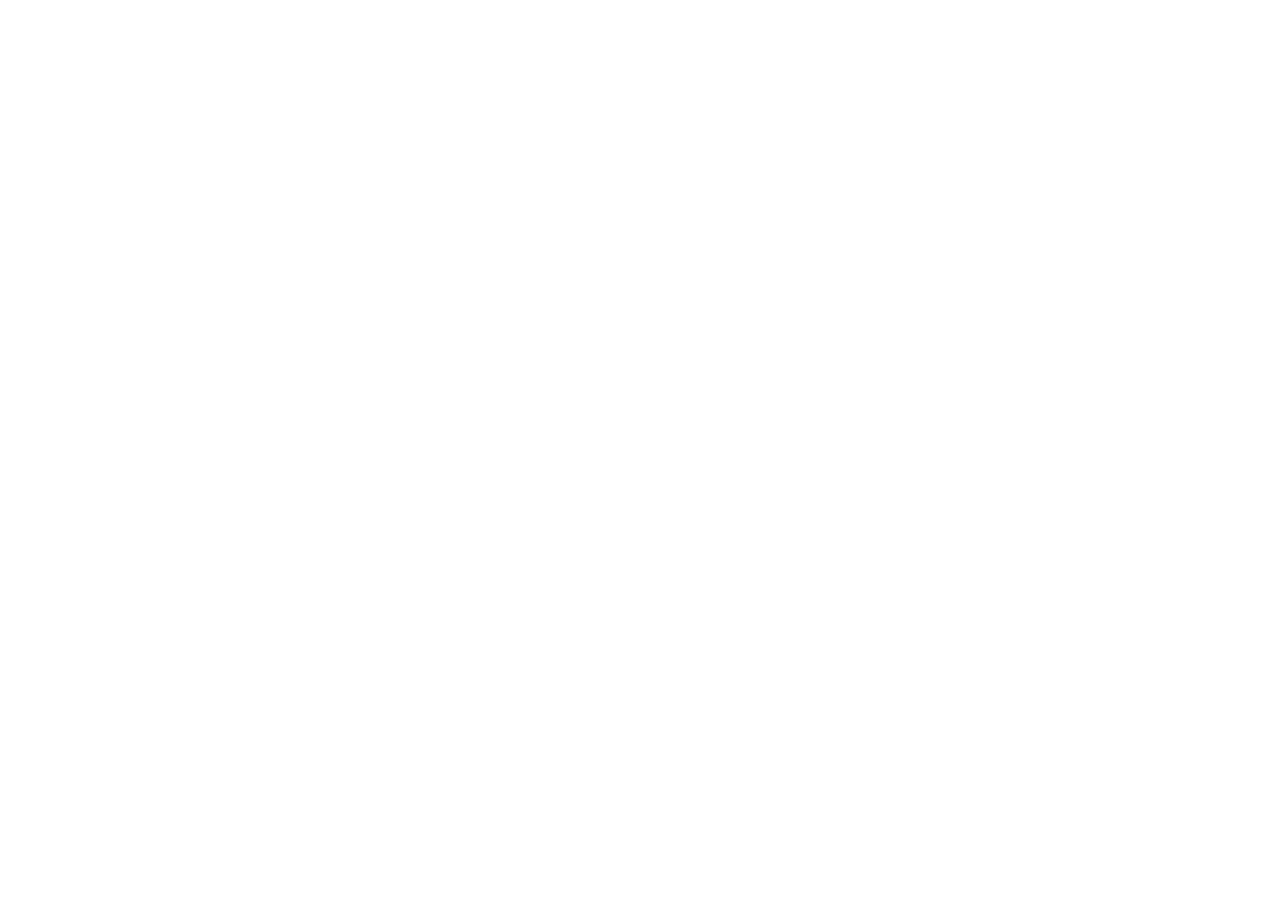
==== index.html @ 3aa77123 "Wireframe 1" ====
<!DOCTYPE html>
<html lang="en">
<head>
    <meta charset="UTF-8">
    <meta http-equiv="X-UA-Compatible" content="IE=edge">
    <meta name="viewport" content="width=device-width, initial-scale=1.0">
    <title>Document</title>
</head>
<body>
    <div id="BOO">

    </div>
</body>
</html>
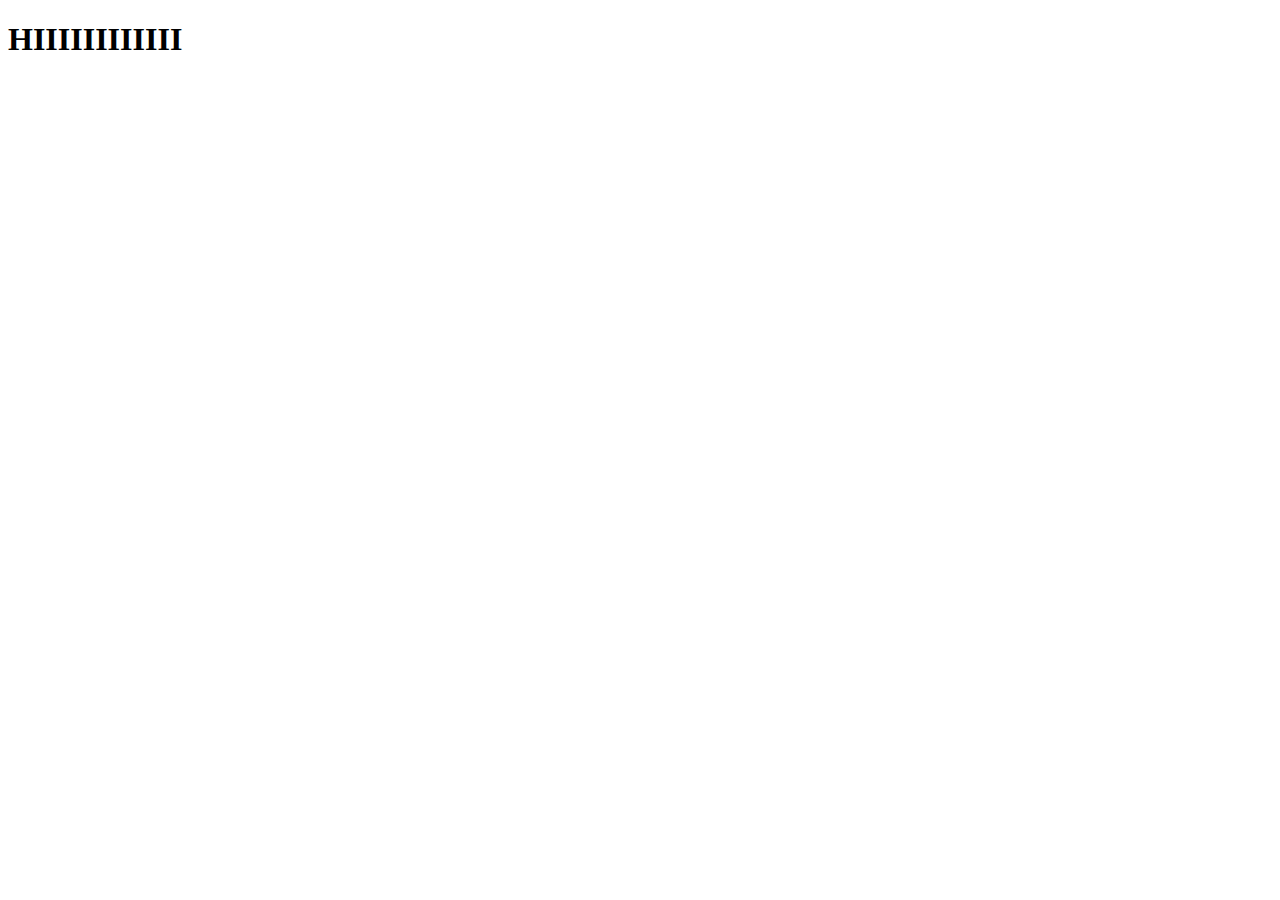
==== commit fc3b846f: "change 2" ====
--- a/index.html
+++ b/index.html
@@ -7,6 +7,7 @@
     <title>Document</title>
 </head>
 <body>
+    <h1>HIIIIIIIIIIII</h1>
     <div id="BOO">
 
     </div>
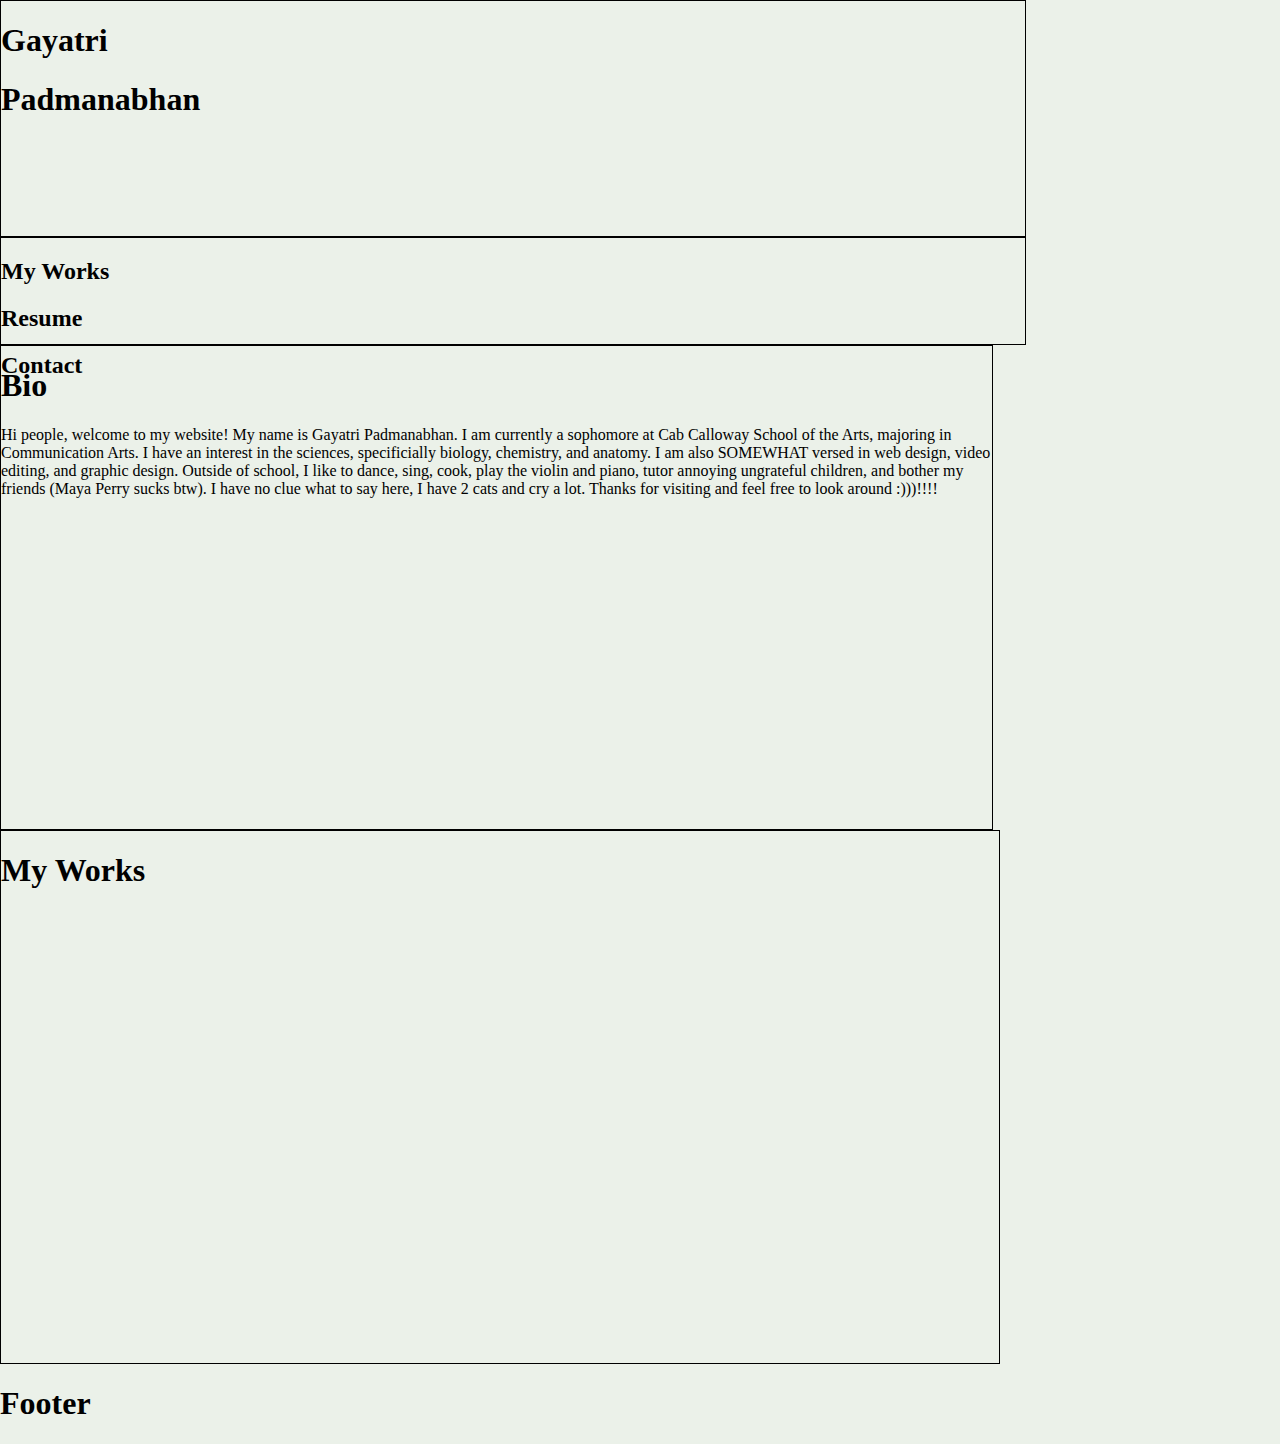
==== commit f17e5f67: "Wireframe Day 2" ====
--- a/index.html
+++ b/index.html
@@ -5,11 +5,34 @@
     <meta http-equiv="X-UA-Compatible" content="IE=edge">
     <meta name="viewport" content="width=device-width, initial-scale=1.0">
     <title>Document</title>
+    <link rel="stylesheet" href="css/stylesheet.css">
 </head>
 <body>
-    <h1>HIIIIIIIIIIII</h1>
-    <div id="BOO">
+    <div class="header">
+        <h1>Gayatri</h1>
+        <h1>Padmanabhan</h1>
+    </div>
 
+    <div class="nav">
+        <h2>My Works</h2>
+        <h2>Resume</h2>
+        <h2>Contact</h2>
+    </div>
+
+    <div class="bio">
+        <h1>Bio</h1>
+        <p>Hi people, welcome to my website! My name is Gayatri Padmanabhan. I am currently a sophomore at Cab Calloway School of the Arts, majoring in Communication Arts. 
+            I have an interest in the sciences, specificially biology, chemistry, and anatomy. I am also SOMEWHAT versed in web design, video editing, and graphic design. 
+            Outside of school, I like to dance, sing, cook, play the violin and piano, tutor annoying ungrateful children, and bother my friends (Maya Perry sucks btw). 
+            I have no clue what to say here, I have 2 cats and cry a lot. Thanks for visiting and feel free to look around :)))!!!!</p>
+    </div>
+
+    <div class="myworks">
+        <h1>My Works</h1>
+    </div>
+
+    <div id="footer">
+        <h1>Footer</h1>
     </div>
 </body>
 </html>--- a/css/stylesheet.css
+++ b/css/stylesheet.css
@@ -0,0 +1,39 @@
+body {
+    margin: 0;
+    width: 100%;
+    height: auto;
+    background-color: #ebf1e9;
+    display: flex;
+    justify-content: center;
+    flex-direction: column;
+}
+
+.header {
+    width: 1024px;
+    height: 235px;
+    border: rgb(0, 0, 0) solid 1px;
+}
+
+.nav {
+    width: 1024px;
+    height: 106px;
+    border: rgb(0, 0, 0) solid 1px;
+}
+
+.bio {
+    width: 991px;
+    height: 483px;
+    border: rgb(0, 0, 0) solid 1px;
+}
+
+.myworks {
+    width: 998px;
+    height: 532px;
+    border: rgb(0, 0, 0) solid 1px;
+}
+
+.footer {
+    width: 1024px;
+    height: 129px;
+    border: rgb(0, 0, 0) solid 1px;
+}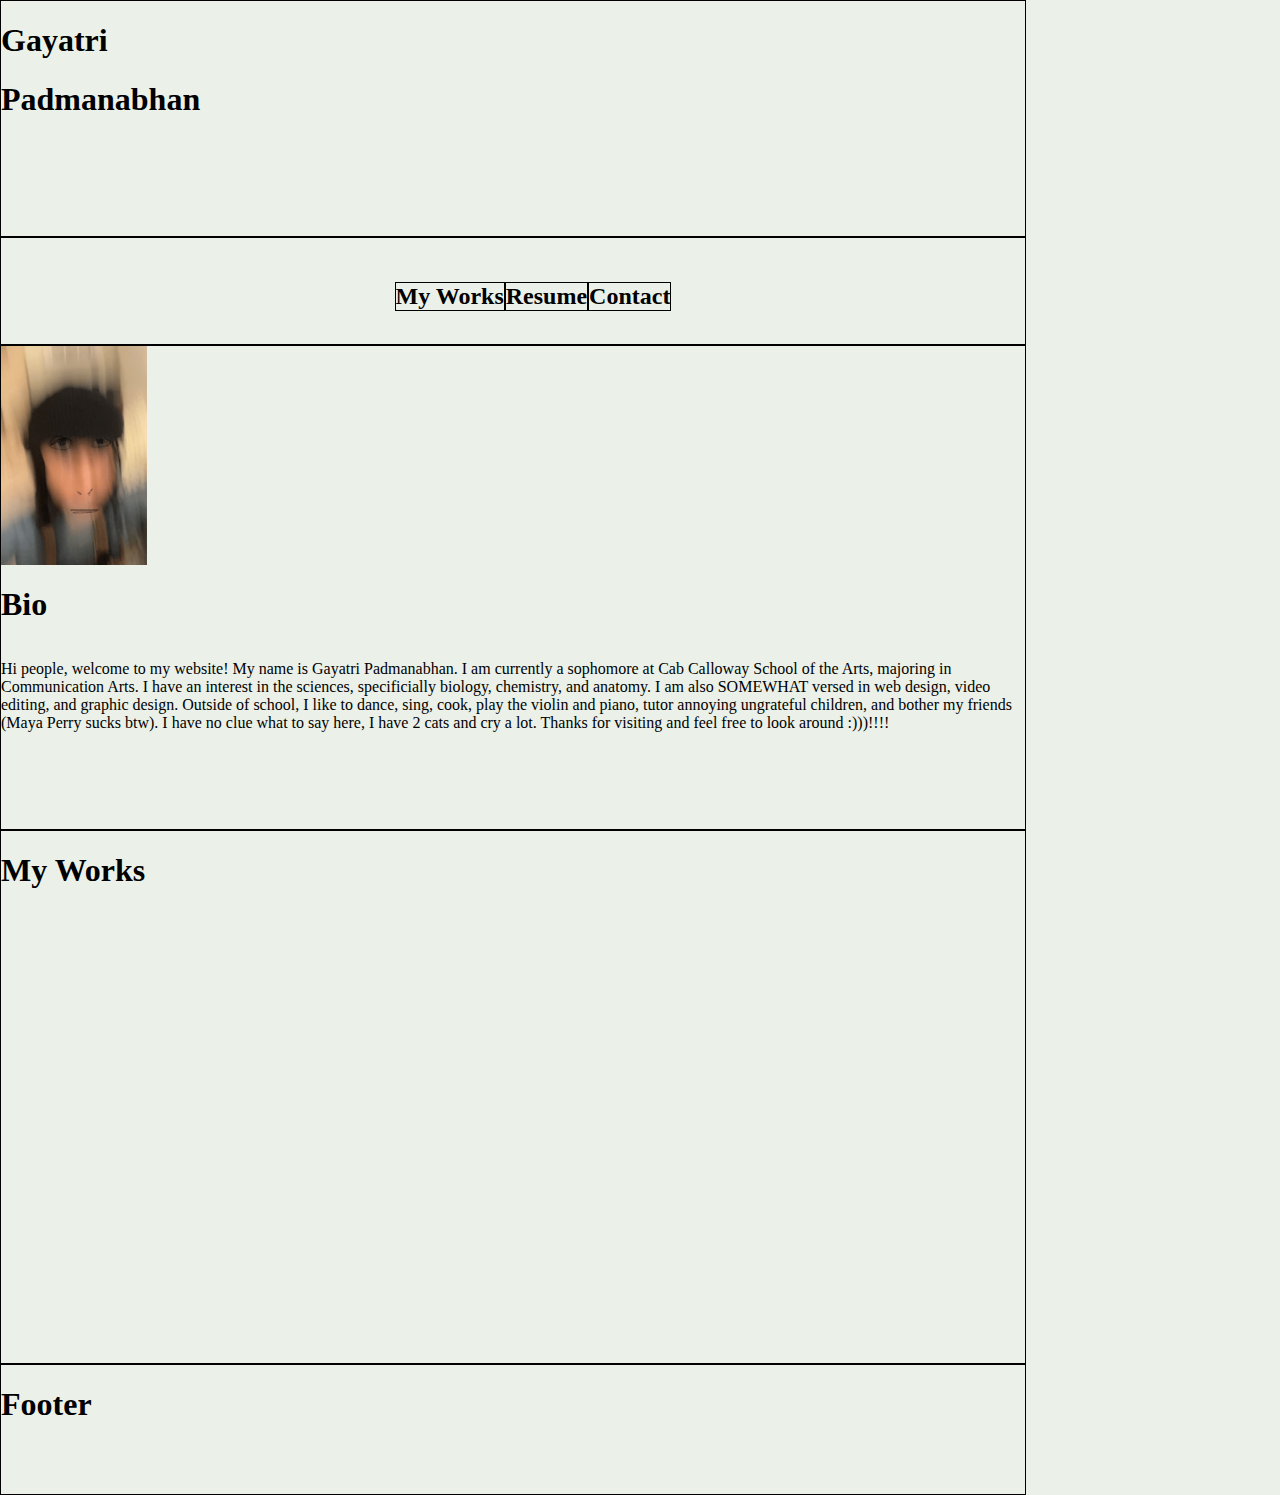
==== commit 2a7b21a1: "Wireframe Day 3" ====
--- a/index.html
+++ b/index.html
@@ -9,29 +9,45 @@
 </head>
 <body>
     <div class="header">
-        <h1>Gayatri</h1>
-        <h1>Padmanabhan</h1>
+        <div id="headertext">
+            <h1>Gayatri</h1>
+            <h1>Padmanabhan</h1>
+        </div>
     </div>
 
-    <div class="nav">
-        <h2>My Works</h2>
-        <h2>Resume</h2>
-        <h2>Contact</h2>
-    </div>
+    <nav>
+        <h2>
+            <ul>
+                <div id="navtext">
+                    <li>My Works</li>
+                    <li>Resume</li>
+                    <li>Contact</li>
+                </div>
+            </ul>
+        </h2>
+    </nav>
+        
 
     <div class="bio">
+        <div id="bioimg">
+            <img src="images/bioimg.png" alt="face">
+        </div>
         <h1>Bio</h1>
-        <p>Hi people, welcome to my website! My name is Gayatri Padmanabhan. I am currently a sophomore at Cab Calloway School of the Arts, majoring in Communication Arts. 
-            I have an interest in the sciences, specificially biology, chemistry, and anatomy. I am also SOMEWHAT versed in web design, video editing, and graphic design. 
-            Outside of school, I like to dance, sing, cook, play the violin and piano, tutor annoying ungrateful children, and bother my friends (Maya Perry sucks btw). 
-            I have no clue what to say here, I have 2 cats and cry a lot. Thanks for visiting and feel free to look around :)))!!!!</p>
+        <div id="biotext">
+            <p>Hi people, welcome to my website! My name is Gayatri Padmanabhan. I am currently a sophomore at Cab Calloway School of the Arts, majoring in Communication Arts. 
+                I have an interest in the sciences, specificially biology, chemistry, and anatomy. I am also SOMEWHAT versed in web design, video editing, and graphic design. 
+                Outside of school, I like to dance, sing, cook, play the violin and piano, tutor annoying ungrateful children, and bother my friends (Maya Perry sucks btw). 
+                I have no clue what to say here, I have 2 cats and cry a lot. Thanks for visiting and feel free to look around :)))!!!!</p>
+        </div>
     </div>
 
     <div class="myworks">
-        <h1>My Works</h1>
+        <div id="myworkstext">
+            <h1>My Works</h1>
+        </div>
     </div>
 
-    <div id="footer">
+    <div class="footer">
         <h1>Footer</h1>
     </div>
 </body>
--- a/css/stylesheet.css
+++ b/css/stylesheet.css
@@ -1,6 +1,5 @@
 body {
     margin: 0;
-    width: 100%;
     height: auto;
     background-color: #ebf1e9;
     display: flex;
@@ -12,28 +11,64 @@
     width: 1024px;
     height: 235px;
     border: rgb(0, 0, 0) solid 1px;
+    display: flex;
 }
 
-.nav {
+nav {
+    position: relative;
+    display: flex;
+    justify-content: space-around;
+    flex-direction: row;
     width: 1024px;
     height: 106px;
     border: rgb(0, 0, 0) solid 1px;
+    /* text-align: center; */
+
+}
+
+#navtext {
+    display: flex;
+    flex-direction: row;
+    justify-content: space-evenly;
 }
 
 .bio {
-    width: 991px;
+    width: 1024px;
     height: 483px;
     border: rgb(0, 0, 0) solid 1px;
 }
 
+#biotext {
+    display: flex;
+    justify-content: center;
+}
+
+#bioimg {
+    display: flex;
+    width: 202.5px;
+    height: 218.5px;
+}
+
 .myworks {
-    width: 998px;
+    width: 1024px;
     height: 532px;
     border: rgb(0, 0, 0) solid 1px;
+    display: flex;
 }
 
 .footer {
     width: 1024px;
     height: 129px;
     border: rgb(0, 0, 0) solid 1px;
+    display: flex;
+}
+
+ul {
+    list-style-type: none;
+}
+
+li {
+    border: solid 1px black;
+    align-self: center;
+    flex-grow: 1;
 }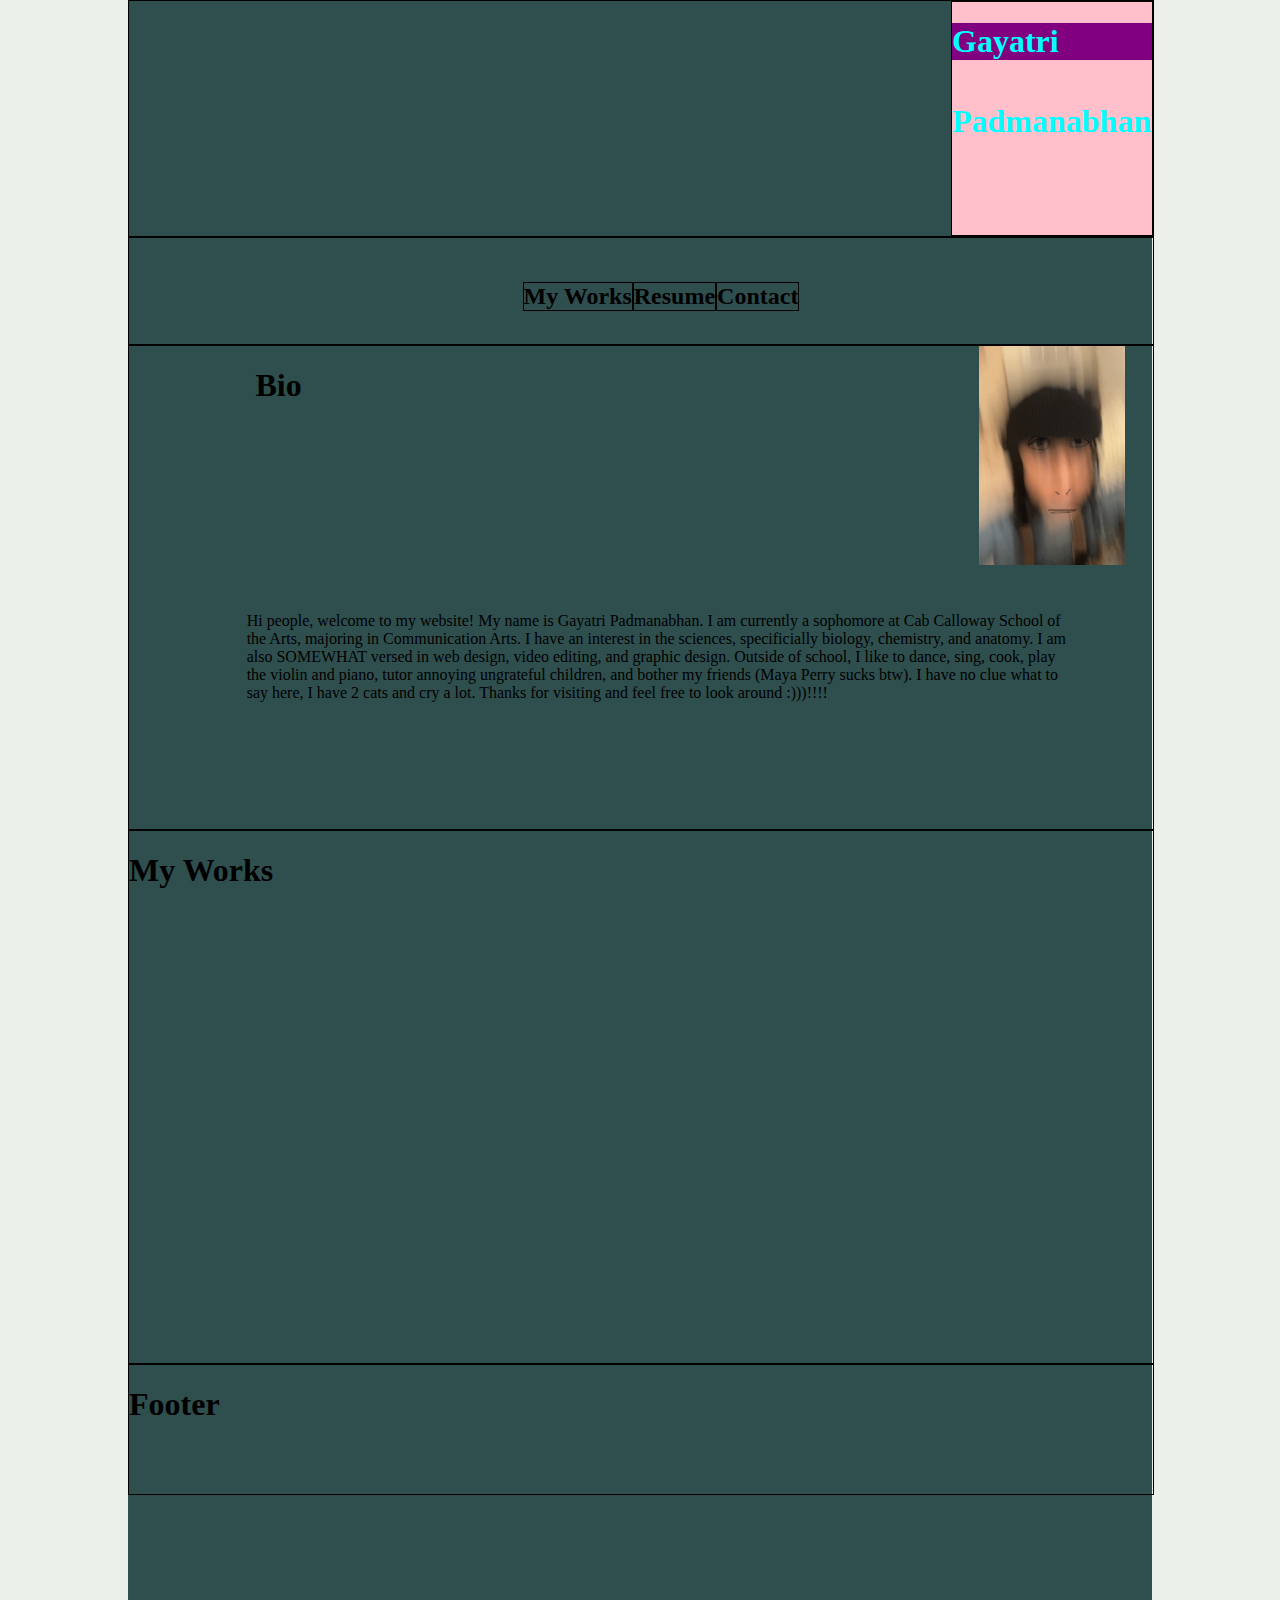
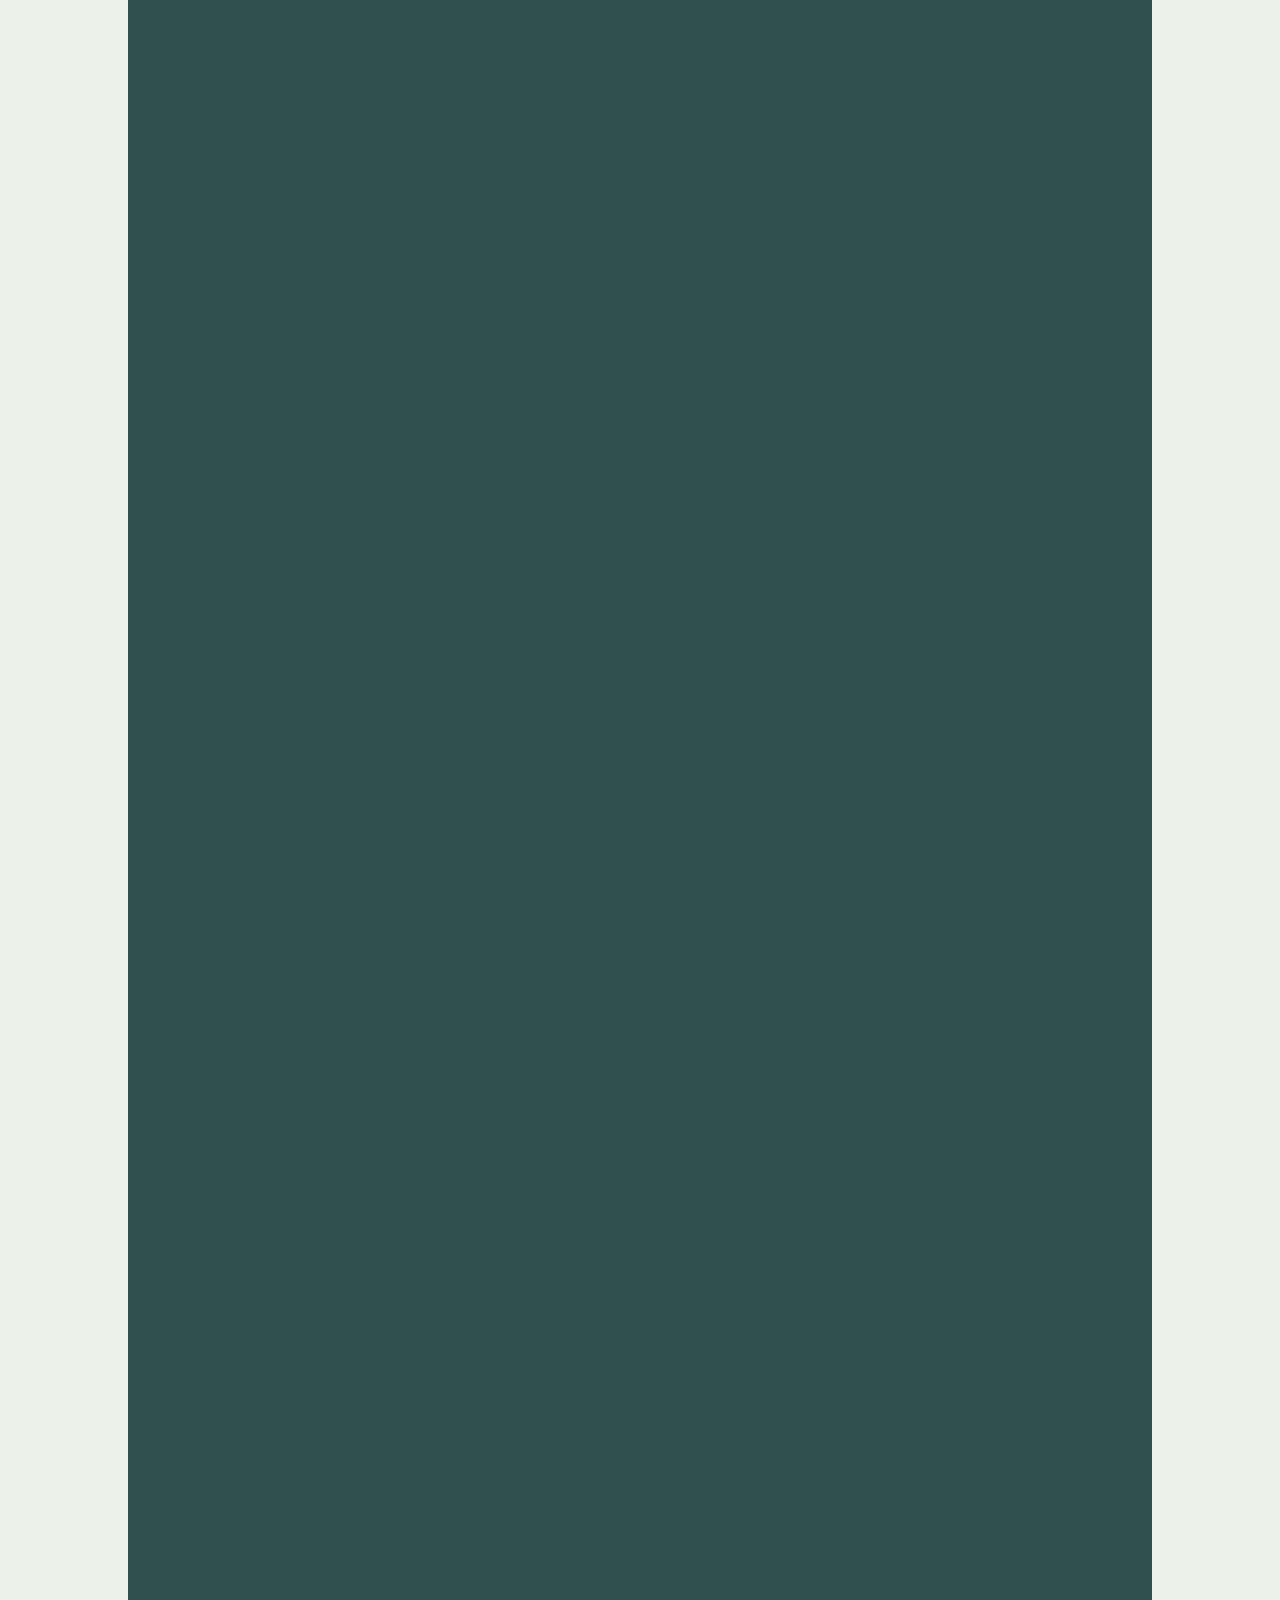
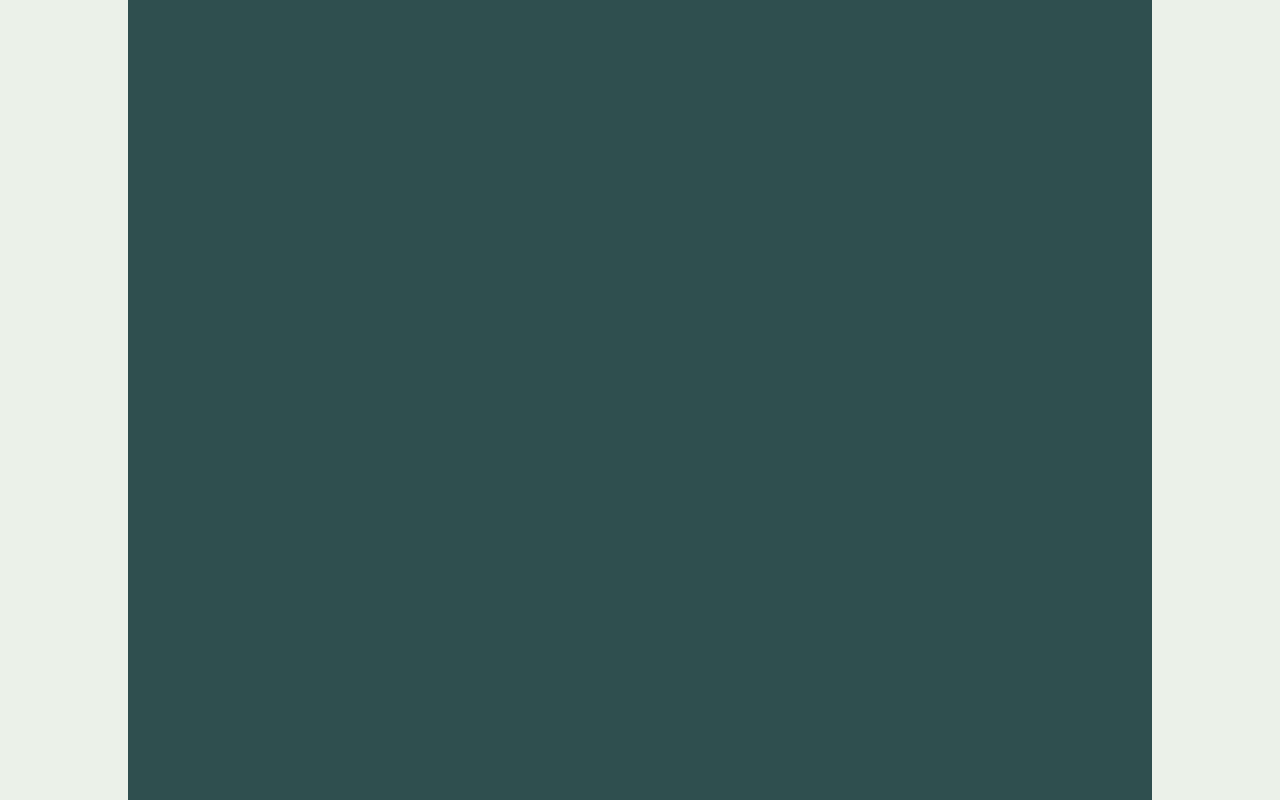
==== commit 46a34bd2: "Wireframe Day 4" ====
--- a/index.html
+++ b/index.html
@@ -5,14 +5,16 @@
     <meta http-equiv="X-UA-Compatible" content="IE=edge">
     <meta name="viewport" content="width=device-width, initial-scale=1.0">
     <title>Document</title>
-    <link rel="stylesheet" href="css/stylesheet.css">
+    <link rel="stylesheet" href="css/stylesheet.css" type="text/css">
 </head>
 <body>
+   <div id="main-container">
+
     <div class="header">
         <div id="headertext">
-            <h1>Gayatri</h1>
-            <h1>Padmanabhan</h1>
-        </div>
+            <h1 id="headerfirstname">Gayatri</h1>
+            <h1 id="headerlastname">Padmanabhan</h1>
+    </div>
     </div>
 
     <nav>
@@ -29,26 +31,37 @@
         
 
     <div class="bio">
+
         <div id="bioimg">
             <img src="images/bioimg.png" alt="face">
         </div>
-        <h1>Bio</h1>
+
+        <h1 id="bioheader">Bio</h1>
+
         <div id="biotext">
             <p>Hi people, welcome to my website! My name is Gayatri Padmanabhan. I am currently a sophomore at Cab Calloway School of the Arts, majoring in Communication Arts. 
                 I have an interest in the sciences, specificially biology, chemistry, and anatomy. I am also SOMEWHAT versed in web design, video editing, and graphic design. 
                 Outside of school, I like to dance, sing, cook, play the violin and piano, tutor annoying ungrateful children, and bother my friends (Maya Perry sucks btw). 
                 I have no clue what to say here, I have 2 cats and cry a lot. Thanks for visiting and feel free to look around :)))!!!!</p>
         </div>
+
     </div>
 
     <div class="myworks">
+
         <div id="myworkstext">
             <h1>My Works</h1>
         </div>
+
+    </div>
+    <div class="footer">
+
+        <h1>Footer</h1>
+
     </div>
 
-    <div class="footer">
-        <h1>Footer</h1>
-    </div>
+</div>
+<!-- end of main container div -->
+  
 </body>
 </html>--- a/css/stylesheet.css
+++ b/css/stylesheet.css
@@ -4,7 +4,13 @@
     background-color: #ebf1e9;
     display: flex;
     justify-content: center;
-    flex-direction: column;
+    /* flex-direction: column; */
+}
+
+#main-container {
+    width: 1024px;
+    height: 4000px;
+    background-color: darkslategrey;
 }
 
 .header {
@@ -12,6 +18,20 @@
     height: 235px;
     border: rgb(0, 0, 0) solid 1px;
     display: flex;
+    justify-content: flex-end;
+}
+
+#headertext {
+    display: flex;
+    flex-direction: column;
+    width: 200px;
+    border: solid 1px black;
+    color: aqua;
+    background-color: pink;
+}
+
+#headerfirstname {
+    background-color: purple;
 }
 
 nav {
@@ -22,8 +42,6 @@
     width: 1024px;
     height: 106px;
     border: rgb(0, 0, 0) solid 1px;
-    /* text-align: center; */
-
 }
 
 #navtext {
@@ -36,17 +54,30 @@
     width: 1024px;
     height: 483px;
     border: rgb(0, 0, 0) solid 1px;
+    display: flex;
+}
+
+#bioheader {
+    display: flex;
+    justify-content: flex-end;
+    position: relative;
+    left: -20px;
 }
 
 #biotext {
     display: flex;
     justify-content: center;
+    position: relative;
+    bottom: -250px;
+    left: -75px;
 }
 
 #bioimg {
     display: flex;
     width: 202.5px;
     height: 218.5px;
+    position: relative;
+    left: 850px;
 }
 
 .myworks {
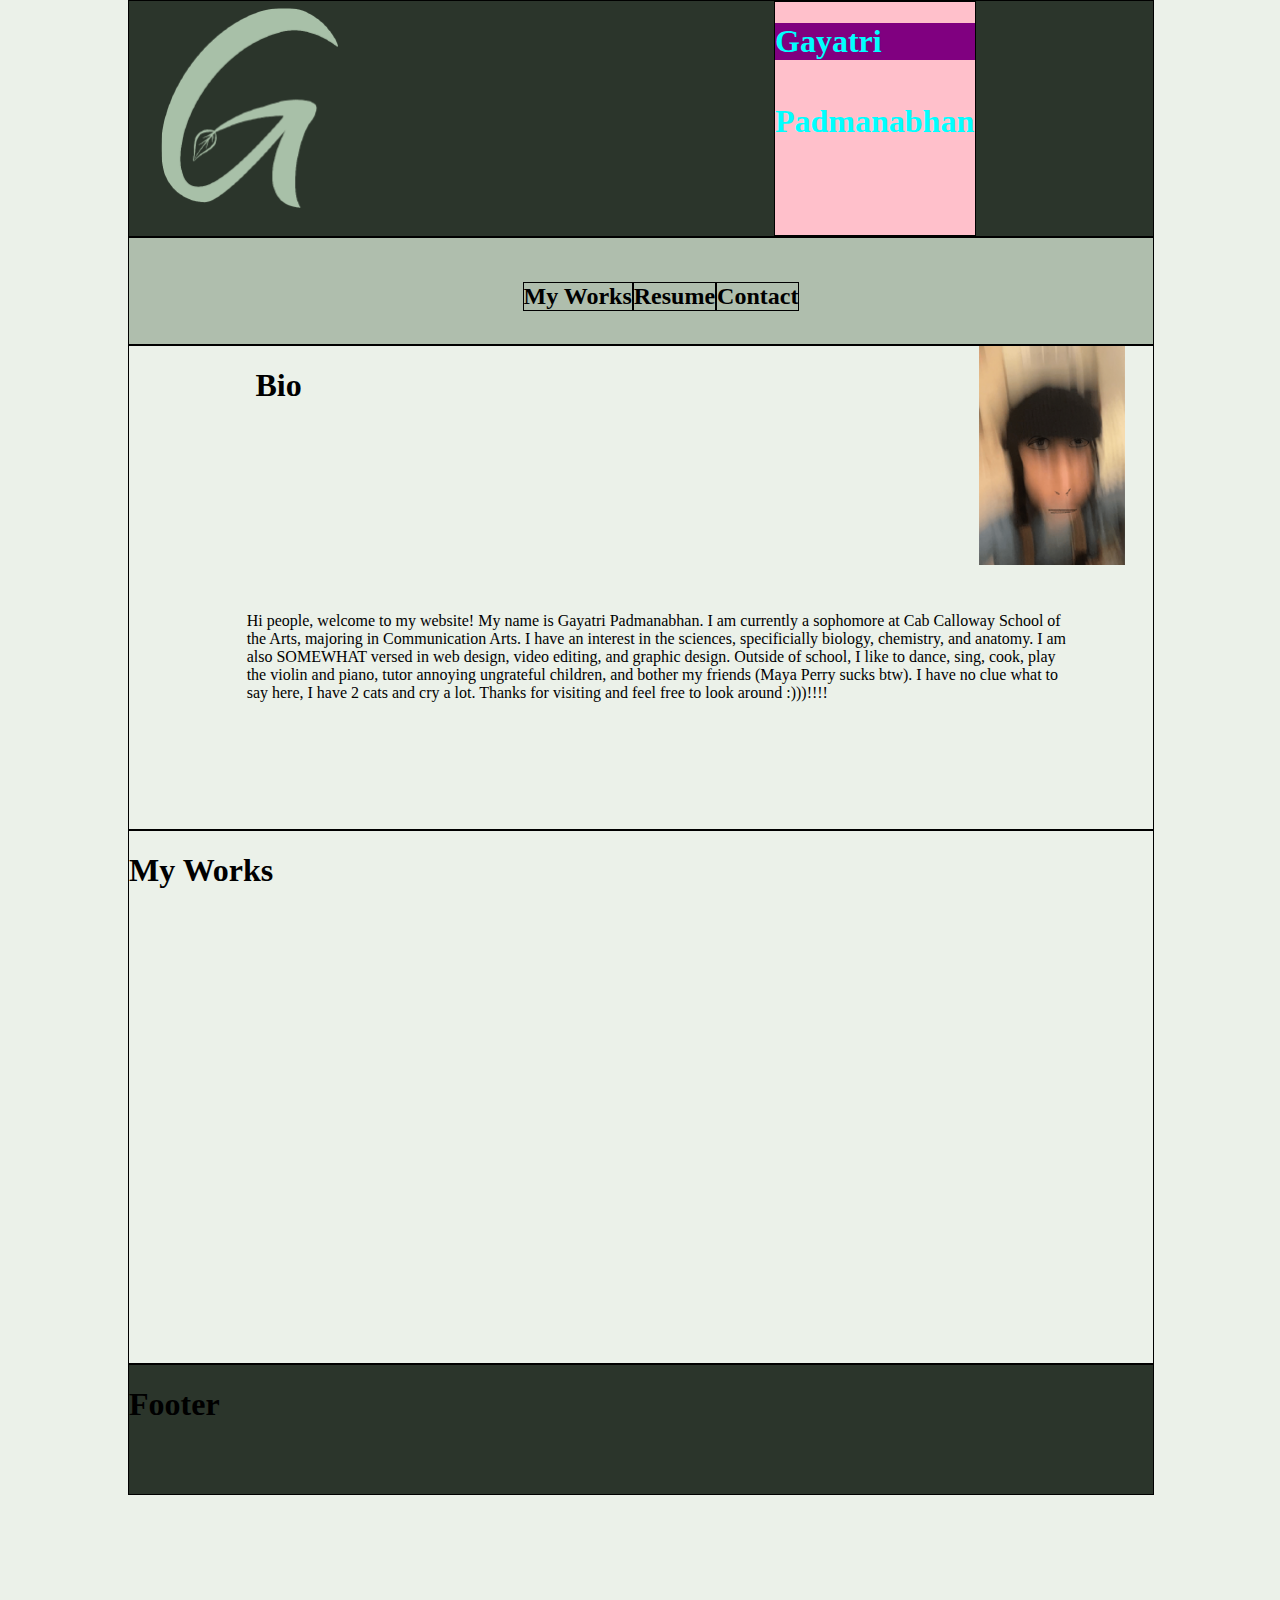
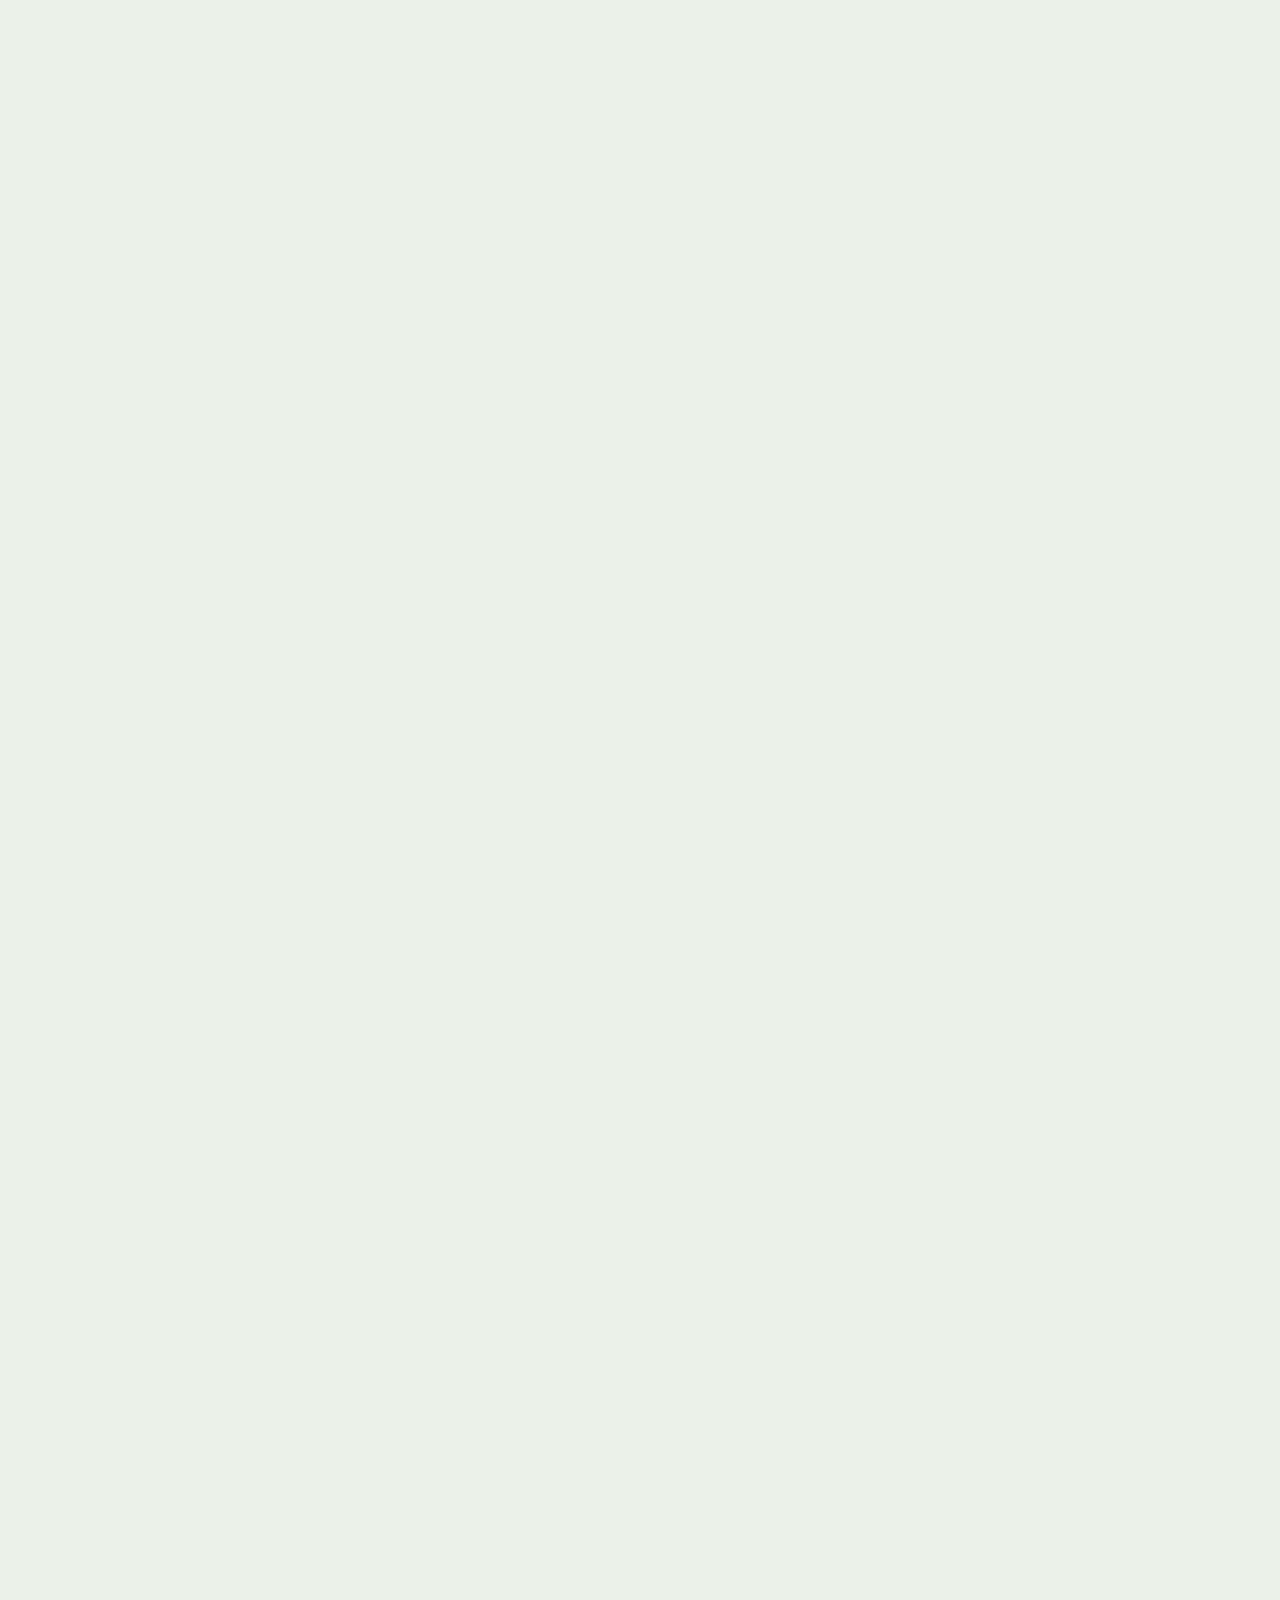
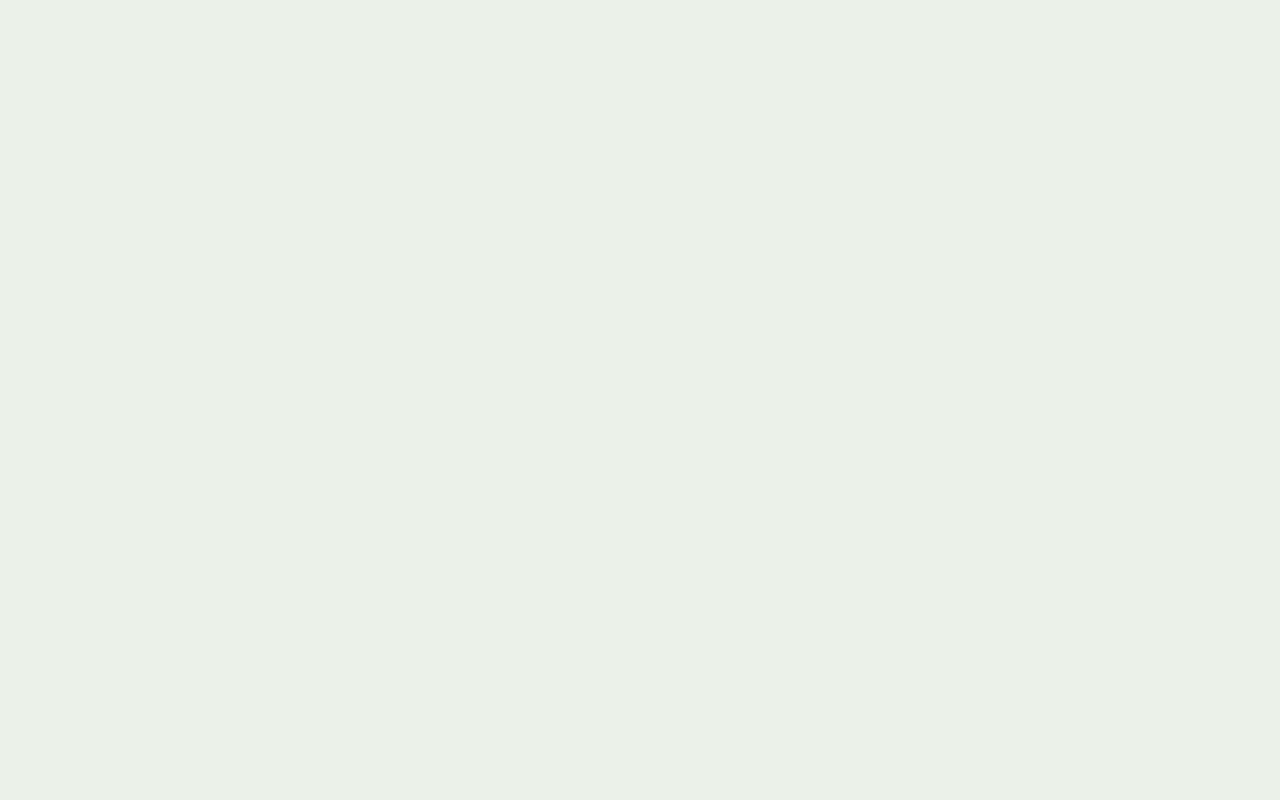
==== commit 862f6b29: "Logo Commit 1" ====
--- a/index.html
+++ b/index.html
@@ -15,6 +15,9 @@
             <h1 id="headerfirstname">Gayatri</h1>
             <h1 id="headerlastname">Padmanabhan</h1>
     </div>
+        <div id="headerlogo">
+            <img src="images/logo2.png" alt="logo">
+        </div>
     </div>
 
     <nav>
--- a/css/stylesheet.css
+++ b/css/stylesheet.css
@@ -10,7 +10,6 @@
 #main-container {
     width: 1024px;
     height: 4000px;
-    background-color: darkslategrey;
 }
 
 .header {
@@ -19,6 +18,7 @@
     border: rgb(0, 0, 0) solid 1px;
     display: flex;
     justify-content: flex-end;
+    background-color: #2b352b;
 }
 
 #headertext {
@@ -34,6 +34,15 @@
     background-color: purple;
 }
 
+#headerlogo {
+    position: relative;
+    display: flex;
+    width: 177px;
+    height: 200px;
+    right: 815px;
+    top: 7px;
+}
+
 nav {
     position: relative;
     display: flex;
@@ -42,6 +51,7 @@
     width: 1024px;
     height: 106px;
     border: rgb(0, 0, 0) solid 1px;
+    background-color: #afbead;
 }
 
 #navtext {
@@ -92,6 +102,7 @@
     height: 129px;
     border: rgb(0, 0, 0) solid 1px;
     display: flex;
+    background-color: #2b352b;
 }
 
 ul {
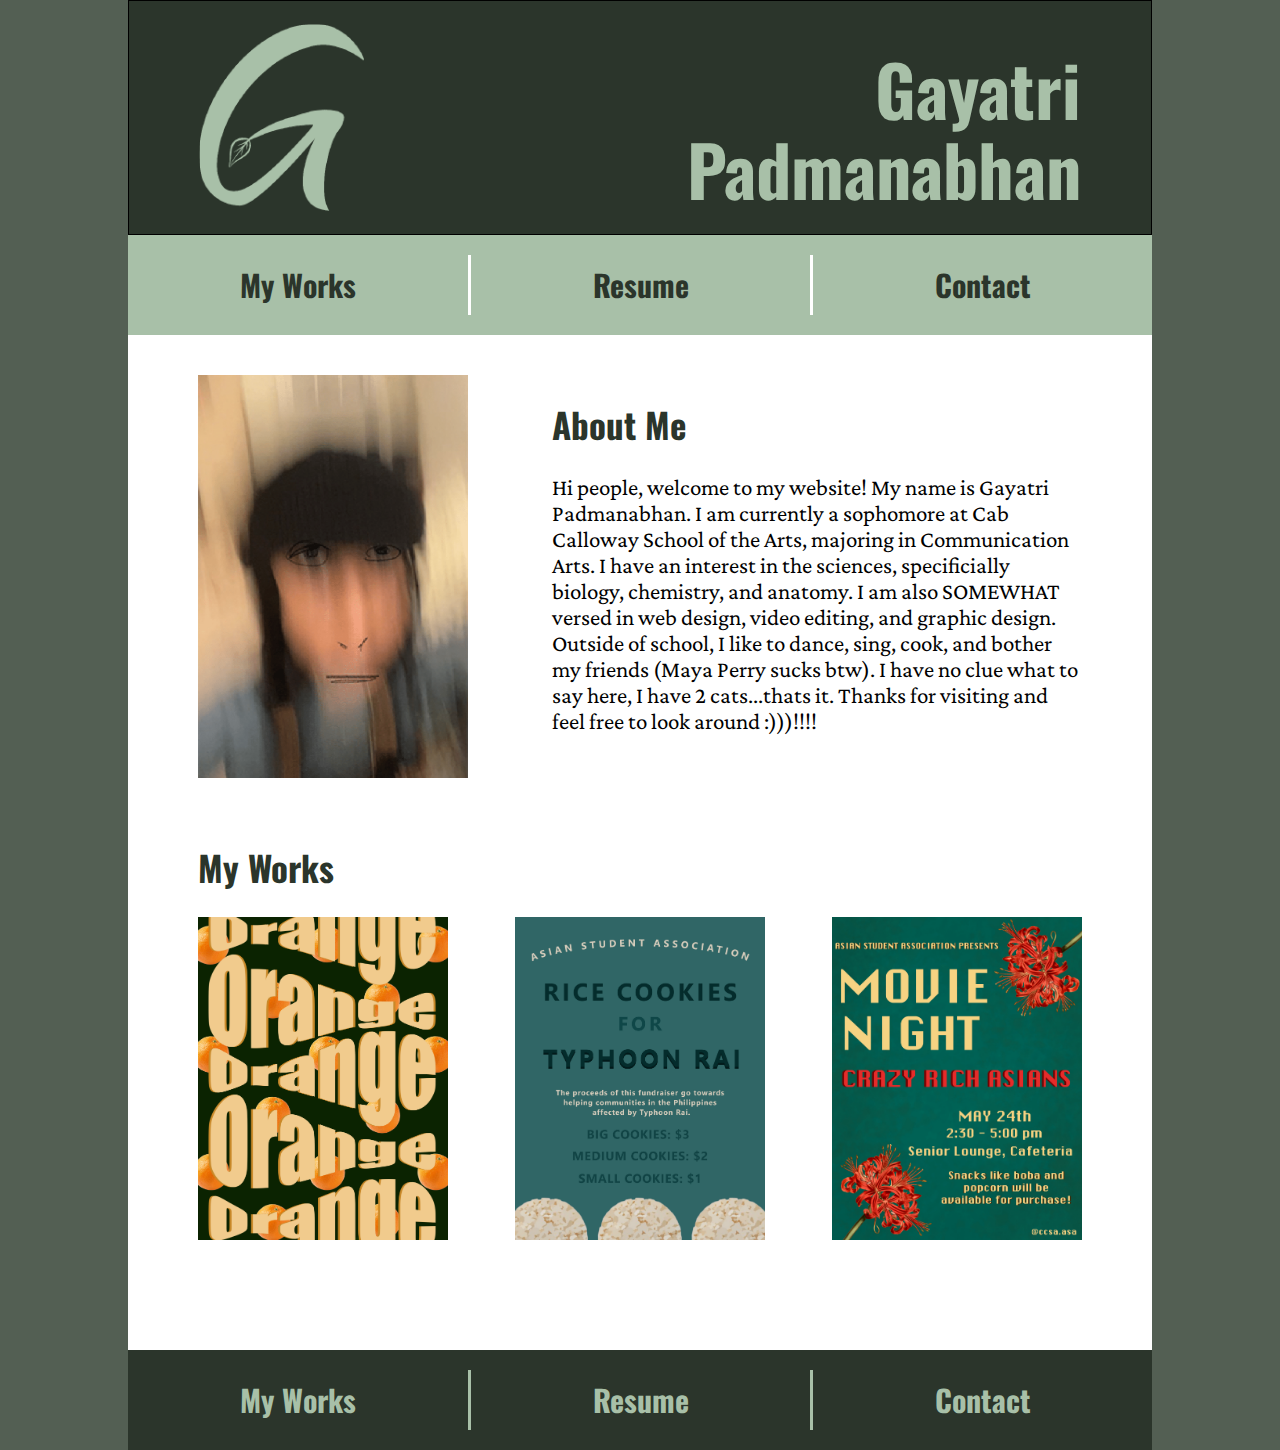
==== commit 284cf968: "Mockup Commit" ====
--- a/index.html
+++ b/index.html
@@ -1,70 +1,77 @@
 <!DOCTYPE html>
 <html lang="en">
-<head>
-    <meta charset="UTF-8">
-    <meta http-equiv="X-UA-Compatible" content="IE=edge">
-    <meta name="viewport" content="width=device-width, initial-scale=1.0">
-    <title>Document</title>
-    <link rel="stylesheet" href="css/stylesheet.css" type="text/css">
-</head>
-<body>
-   <div id="main-container">
+  <head>
+    <meta charset="UTF-8" />
+    <meta http-equiv="X-UA-Compatible" content="IE=edge" />
+    <meta name="viewport" content="width=device-width, initial-scale=1.0" />
+    <title>Gayatri's Website</title>
+    <link rel="stylesheet" href="css/stylesheet.css" type="text/css" />
+    <link rel="preconnect" href="https://fonts.googleapis.com" />
+    <link rel="preconnect" href="https://fonts.gstatic.com" crossorigin />
+    <link
+      href="https://fonts.googleapis.com/css2?family=Crimson+Pro&family=Oswald&display=swap"
+      rel="stylesheet"
+    />
+  </head>
+  <body>
+    <div id="main-container">
+      <div class="header">
+        <div id="headerlogo">
+          <img src="resources/logo2.png" alt="logo" />
+        </div>
+        <div id="headertext">
+          <h1>Gayatri Padmanabhan</h1>
+        </div>
+      </div>
 
-    <div class="header">
-        <div id="headertext">
-            <h1 id="headerfirstname">Gayatri</h1>
-            <h1 id="headerlastname">Padmanabhan</h1>
-    </div>
-        <div id="headerlogo">
-            <img src="images/logo2.png" alt="logo">
-        </div>
-    </div>
+      <div class="navbar">
+        <h2><a href="#myworks">My Works</a></h2>
+        <h2 class="left-border"><a>Resume</a></h2>
+        <h2 class="left-border"><a>Contact</a></h2>
+      </div>
 
-    <nav>
-        <h2>
-            <ul>
-                <div id="navtext">
-                    <li>My Works</li>
-                    <li>Resume</li>
-                    <li>Contact</li>
-                </div>
-            </ul>
-        </h2>
-    </nav>
-        
-
-    <div class="bio">
-
+      <div class="bio">
         <div id="bioimg">
-            <img src="images/bioimg.png" alt="face">
+          <img src="resources/bioimg.png" alt="face" />
         </div>
 
-        <h1 id="bioheader">Bio</h1>
+        <div id="biotext">
+          <h1 id="bioheader">About Me</h1>
+          <p>
+            Hi people, welcome to my website! My name is Gayatri Padmanabhan. I
+            am currently a sophomore at Cab Calloway School of the Arts,
+            majoring in Communication Arts. I have an interest in the sciences,
+            specificially biology, chemistry, and anatomy. I am also SOMEWHAT
+            versed in web design, video editing, and graphic design. Outside of
+            school, I like to dance, sing, cook, and bother my friends (Maya
+            Perry sucks btw). I have no clue what to say here, I have 2
+            cats...thats it. Thanks for visiting and feel free to look around
+            :)))!!!!
+          </p>
+        </div>
+      </div>
 
-        <div id="biotext">
-            <p>Hi people, welcome to my website! My name is Gayatri Padmanabhan. I am currently a sophomore at Cab Calloway School of the Arts, majoring in Communication Arts. 
-                I have an interest in the sciences, specificially biology, chemistry, and anatomy. I am also SOMEWHAT versed in web design, video editing, and graphic design. 
-                Outside of school, I like to dance, sing, cook, play the violin and piano, tutor annoying ungrateful children, and bother my friends (Maya Perry sucks btw). 
-                I have no clue what to say here, I have 2 cats and cry a lot. Thanks for visiting and feel free to look around :)))!!!!</p>
+      <div id="myworks">
+        <h1>My Works</h1>
+        <div id="myworkscontent">
+          <div class="work">
+            <img src="resources/ORANGE.jpg" alt="orange" />
+          </div>
+          <div class="work">
+            <img src="resources/ASA TYPHOON RAI FLYER.jpeg" alt="typhoon rai" />
+          </div>
+          <div class="work">
+            <img src="resources/ASA MOVIE NIGHT.PNG" alt="movie night" />
+          </div>
         </div>
+      </div>
 
+      <div id="footer" class="navbar">
+        <h2><a href="#myworks">My Works</a></h2>
+        <h2 class="left-border"><a>Resume</a></h2>
+        <h2 class="left-border"><a>Contact</a></h2>
+      </div>
     </div>
-
-    <div class="myworks">
-
-        <div id="myworkstext">
-            <h1>My Works</h1>
-        </div>
-
-    </div>
-    <div class="footer">
-
-        <h1>Footer</h1>
-
-    </div>
-
-</div>
-<!-- end of main container div -->
-  
-</body>
-</html>+    <!-- end of main container div -->
+  </body>
+</html>
--- a/css/stylesheet.css
+++ b/css/stylesheet.css
@@ -1,15 +1,36 @@
+html * {
+    box-sizing: border-box;
+}
+
 body {
     margin: 0;
     height: auto;
-    background-color: #ebf1e9;
+    background-color: #535f53;
     display: flex;
     justify-content: center;
+    font-family: 'Crimson Pro', serif;
     /* flex-direction: column; */
+}
+
+h1, h2, h3 {
+    font-family: 'Oswald', sans-serif;
+}
+
+a {
+    text-decoration: none; 
+}
+
+a:hover {
+    text-decoration: underline;
+}
+
+a:visited {
+    color: inherit;
 }
 
 #main-container {
     width: 1024px;
-    height: 4000px;
+    background-color: white;
 }
 
 .header {
@@ -17,100 +38,126 @@
     height: 235px;
     border: rgb(0, 0, 0) solid 1px;
     display: flex;
-    justify-content: flex-end;
+    justify-content: space-between;
     background-color: #2b352b;
+    padding: 0px 70px;
+}
+
+#headerlogo {
+    display: flex;
+    flex-direction: column;
+    justify-content: space-around;
+    height: 100%
+}
+
+#headerlogo img {
+    height: 80%;
 }
 
 #headertext {
     display: flex;
     flex-direction: column;
-    width: 200px;
-    border: solid 1px black;
-    color: aqua;
-    background-color: pink;
+    justify-content: space-around;
+    text-align: right;
+    width: 50%;
+    color: #a8c0a8;
+    font-size: 35px;
+    line-height: 80px
 }
 
-#headerfirstname {
-    background-color: purple;
+.navbar {
+    display: flex;
+    flex-direction: row;
+    justify-content: space-between;
+    align-items: center;
+    width: 1024px;
+    height: 100px;
+    background-color: #a8c0a8;
 }
 
-#headerlogo {
-    position: relative;
-    display: flex;
-    width: 177px;
-    height: 200px;
-    right: 815px;
-    top: 7px;
+.navbar h2 {
+    text-align:center;
+    width: 100%;
+    height: 60%;
 }
 
-nav {
-    position: relative;
-    display: flex;
-    justify-content: space-around;
-    flex-direction: row;
-    width: 1024px;
-    height: 106px;
-    border: rgb(0, 0, 0) solid 1px;
-    background-color: #afbead;
+.navbar h2 a {
+    line-height: 60px;
+    font-size: 30px;
+    color: #2b352b;
 }
 
-#navtext {
-    display: flex;
-    flex-direction: row;
-    justify-content: space-evenly;
+.navbar .left-border {
+    border-left: solid white 3px;
 }
 
 .bio {
     width: 1024px;
     height: 483px;
-    border: rgb(0, 0, 0) solid 1px;
     display: flex;
-}
-
-#bioheader {
-    display: flex;
-    justify-content: flex-end;
-    position: relative;
-    left: -20px;
+    flex-direction: row;
+    justify-content: space-between;
+    padding: 40px 70px;
 }
 
 #biotext {
-    display: flex;
-    justify-content: center;
-    position: relative;
-    bottom: -250px;
-    left: -75px;
+    width: 60%;
+    max-height: 100%;
+}
+
+#biotext h1 {
+    font-size: 35px;
+    color: #2b352b;
+}
+
+#biotext p {
+    font-size: 23px;
 }
 
 #bioimg {
     display: flex;
-    width: 202.5px;
-    height: 218.5px;
-    position: relative;
-    left: 850px;
+    flex-direction: column;
+    justify-content: space-around;
 }
 
-.myworks {
+#bioimg img {
+    max-width: 100%;
+    max-height: 100%;
+}
+
+#myworks h1 {
+    font-size: 35px;
+    color: #2b352b;
+}
+
+#myworks {
     width: 1024px;
     height: 532px;
-    border: rgb(0, 0, 0) solid 1px;
     display: flex;
+    flex-direction: column;
+    padding: 0px 70px 30px;
 }
 
-.footer {
+#myworkscontent {
+    display: flex;
+    flex-direction: row;
+    justify-content: space-between;
+}
+
+#myworkscontent .work img {
+    width: 250px;
+}
+
+#footer {
     width: 1024px;
-    height: 129px;
-    border: rgb(0, 0, 0) solid 1px;
     display: flex;
     background-color: #2b352b;
 }
 
-ul {
-    list-style-type: none;
+#footer a {
+    color: #a8c0a8;
 }
 
-li {
-    border: solid 1px black;
-    align-self: center;
-    flex-grow: 1;
+#footer .left-border {
+    border-color: #a8c0a8;
 }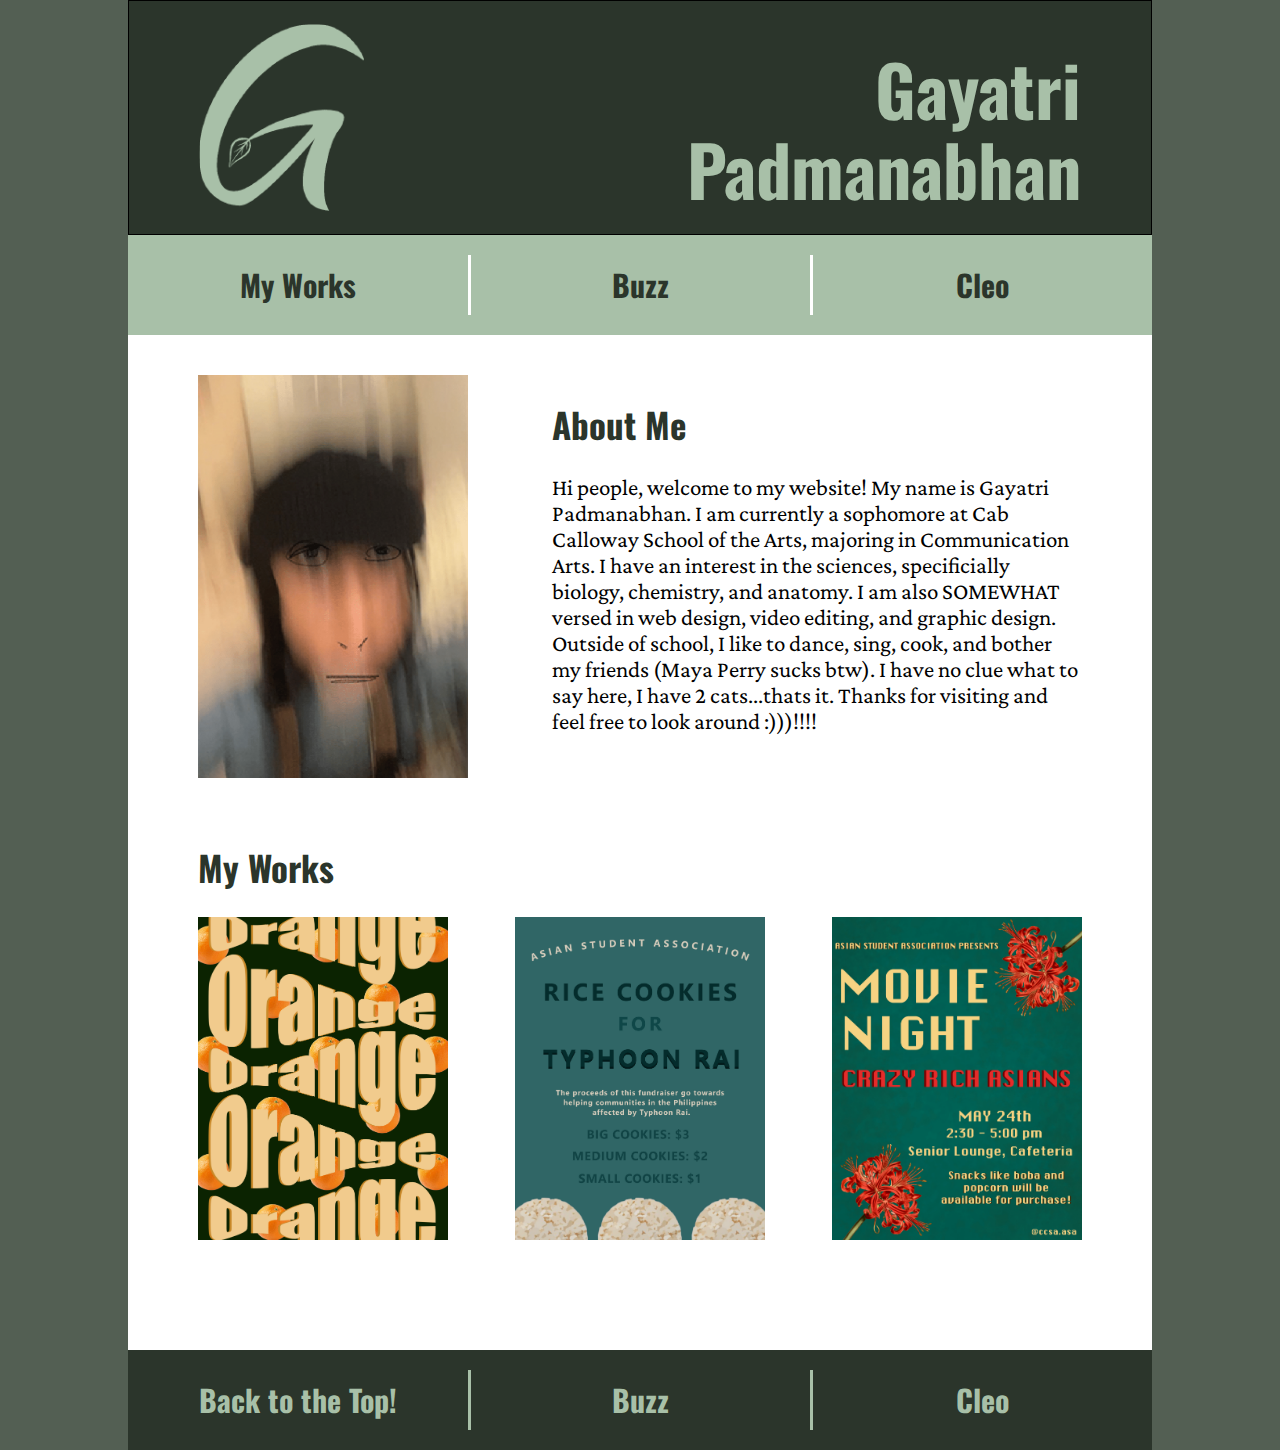
==== commit 73850908: "Resume Commit" ====
--- a/index.html
+++ b/index.html
@@ -26,8 +26,8 @@
 
       <div class="navbar">
         <h2><a href="#myworks">My Works</a></h2>
-        <h2 class="left-border"><a>Resume</a></h2>
-        <h2 class="left-border"><a>Contact</a></h2>
+        <h2 class="left-border"><a href="resume.html">Buzz</a></h2>
+        <h2 class="left-border"><a>Cleo</a></h2>
       </div>
 
       <div class="bio">
@@ -67,9 +67,9 @@
       </div>
 
       <div id="footer" class="navbar">
-        <h2><a href="#myworks">My Works</a></h2>
-        <h2 class="left-border"><a>Resume</a></h2>
-        <h2 class="left-border"><a>Contact</a></h2>
+        <h2><a href="#headertext">Back to the Top!</a></h2>
+        <h2 class="left-border"><a href="resume.html">Buzz</a></h2>
+        <h2 class="left-border"><a>Cleo</a></h2>
       </div>
     </div>
     <!-- end of main container div -->
